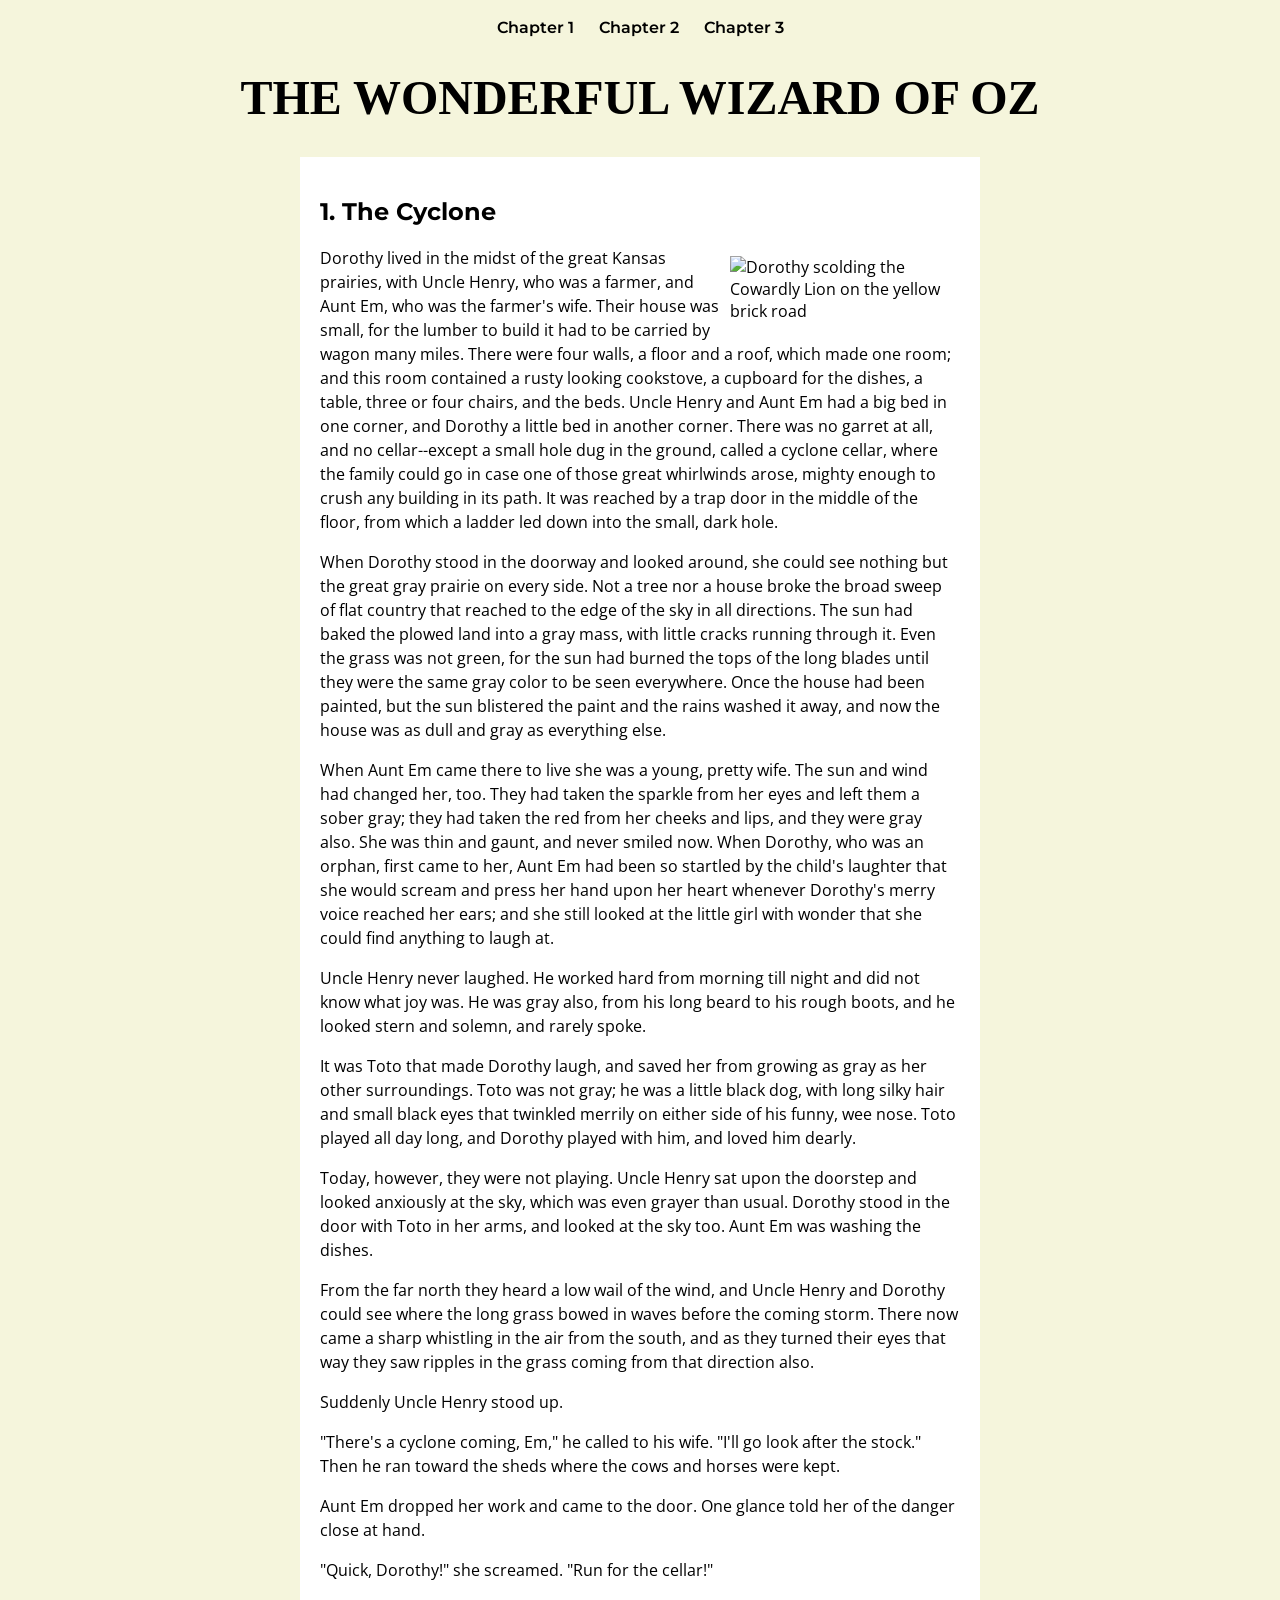
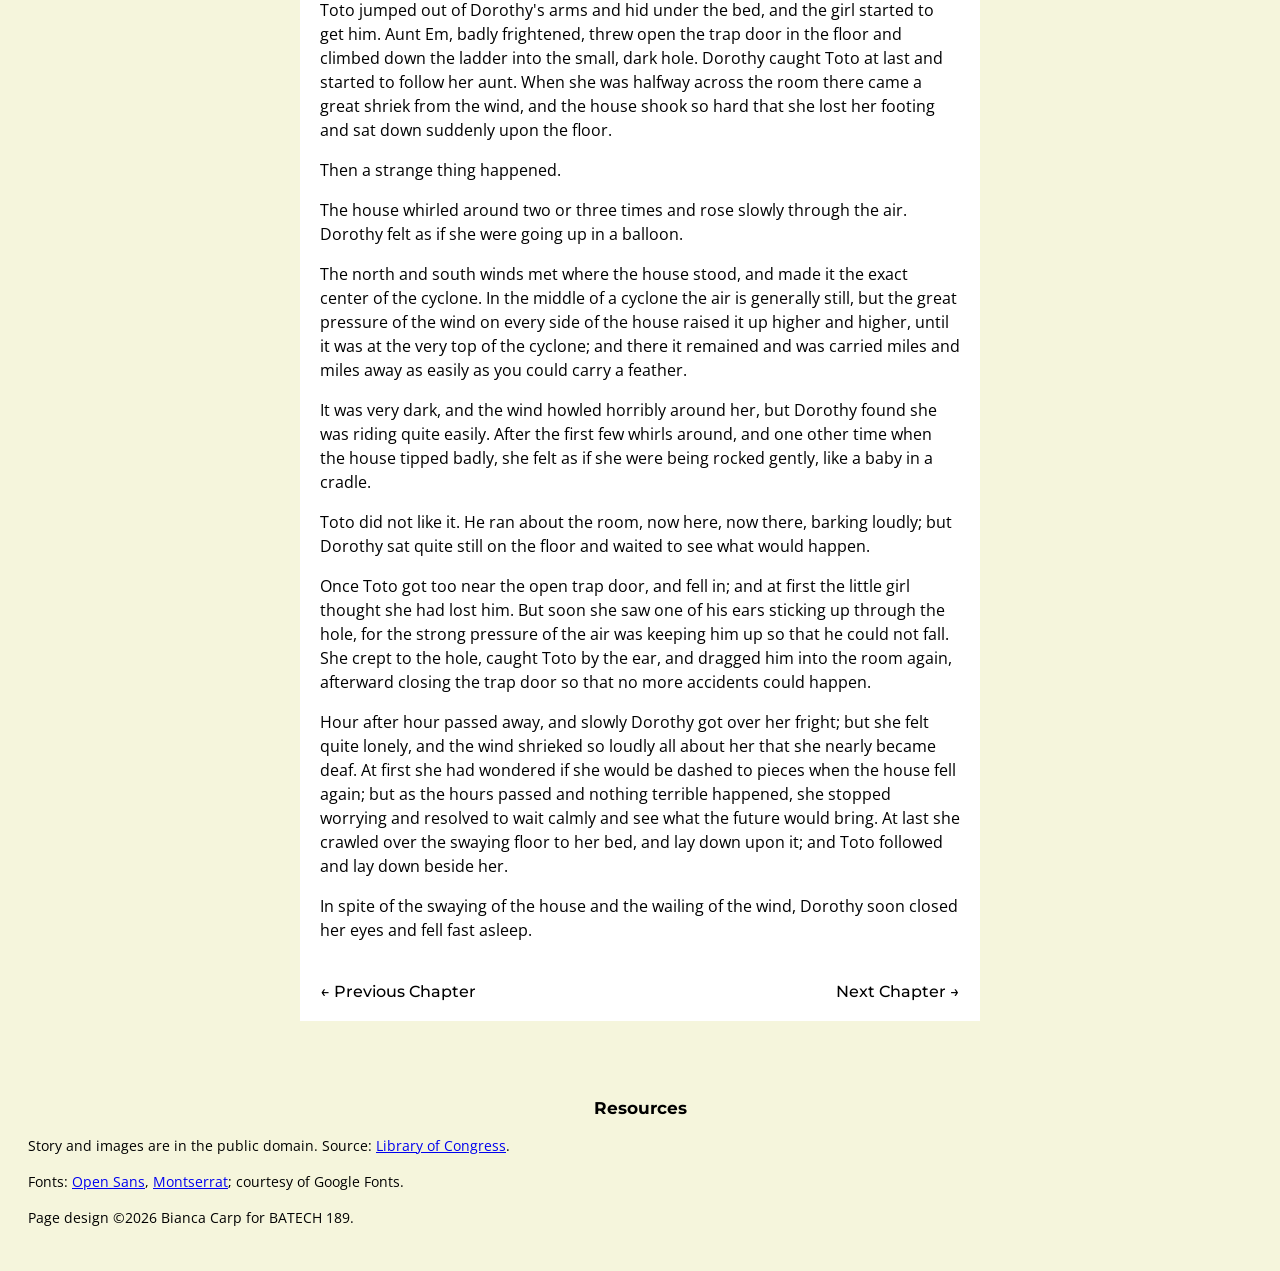
==== index.html @ 74edafdb "fixed files" ====
<!doctype html>
<html lang="en">
    <head>
        <meta charset="UTF-8" />
        <title>The Wonderful Wizard of Oz</title>
       <link href="https://fonts.googleapis.com/css2?family=Montserrat:wght@400;700&family=Open+Sans:wght@400;600&family=Pinyon+Script&display=swap" rel="stylesheet">
<link rel="stylesheet" href="styles.css">
    </head>
    <body>
    
            <header>
                <nav>
                    <ul>
                        <li><a href="chapter1.html">Chapter 1</a></li>
                        <li><a href="chapter2.html">Chapter 2</a></li>
                        <li><a href="chapter3.html">Chapter 3</a></li>
                    </ul>
                </nav>

                <h1>THE WONDERFUL WIZARD OF OZ</h1>
            </header>
          <main>

            <article>
                <h2>1. The Cyclone</h2>
             <img src="GitHub-project4/Wizard_of_Oz/ch1_oz1.jpg" alt="Dorothy scolding the Cowardly Lion on the yellow brick road">   
                
                <p>
                    Dorothy lived in the midst of the great Kansas prairies, with Uncle Henry, who was a farmer, and
                    Aunt Em, who was the farmer's wife. Their house was small, for the lumber to build it had to be
                    carried by wagon many miles. There were four walls, a floor and a roof, which made one room; and
                    this room contained a rusty looking cookstove, a cupboard for the dishes, a table, three or four
                    chairs, and the beds. Uncle Henry and Aunt Em had a big bed in one corner, and Dorothy a little bed
                    in another corner. There was no garret at all, and no cellar--except a small hole dug in the ground,
                    called a cyclone cellar, where the family could go in case one of those great whirlwinds arose,
                    mighty enough to crush any building in its path. It was reached by a trap door in the middle of the
                    floor, from which a ladder led down into the small, dark hole.
                </p>

                <p>
                    When Dorothy stood in the doorway and looked around, she could see nothing but the great gray
                    prairie on every side. Not a tree nor a house broke the broad sweep of flat country that reached to
                    the edge of the sky in all directions. The sun had baked the plowed land into a gray mass, with
                    little cracks running through it. Even the grass was not green, for the sun had burned the tops of
                    the long blades until they were the same gray color to be seen everywhere. Once the house had been
                    painted, but the sun blistered the paint and the rains washed it away, and now the house was as dull
                    and gray as everything else.
                </p>

                <p>
                    When Aunt Em came there to live she was a young, pretty wife. The sun and wind had changed her, too.
                    They had taken the sparkle from her eyes and left them a sober gray; they had taken the red from her
                    cheeks and lips, and they were gray also. She was thin and gaunt, and never smiled now. When
                    Dorothy, who was an orphan, first came to her, Aunt Em had been so startled by the child's laughter
                    that she would scream and press her hand upon her heart whenever Dorothy's merry voice reached her
                    ears; and she still looked at the little girl with wonder that she could find anything to laugh at.
                </p>

                <p>
                    Uncle Henry never laughed. He worked hard from morning till night and did not know what joy was. He
                    was gray also, from his long beard to his rough boots, and he looked stern and solemn, and rarely
                    spoke.
                </p>

                <p>
                    It was Toto that made Dorothy laugh, and saved her from growing as gray as her other surroundings.
                    Toto was not gray; he was a little black dog, with long silky hair and small black eyes that
                    twinkled merrily on either side of his funny, wee nose. Toto played all day long, and Dorothy played
                    with him, and loved him dearly.
                </p>

                <p>
                    Today, however, they were not playing. Uncle Henry sat upon the doorstep and looked anxiously at the
                    sky, which was even grayer than usual. Dorothy stood in the door with Toto in her arms, and looked
                    at the sky too. Aunt Em was washing the dishes.
                </p>

                <p>
                    From the far north they heard a low wail of the wind, and Uncle Henry and Dorothy could see where
                    the long grass bowed in waves before the coming storm. There now came a sharp whistling in the air
                    from the south, and as they turned their eyes that way they saw ripples in the grass coming from
                    that direction also.
                </p>

                <p>Suddenly Uncle Henry stood up.</p>

                <p>
                    "There's a cyclone coming, Em," he called to his wife. "I'll go look after the stock." Then he ran
                    toward the sheds where the cows and horses were kept.
                </p>

                <p>Aunt Em dropped her work and came to the door. One glance told her of the danger close at hand.</p>

                <p>"Quick, Dorothy!" she screamed. "Run for the cellar!"</p>

                <p>
                    Toto jumped out of Dorothy's arms and hid under the bed, and the girl started to get him. Aunt Em,
                    badly frightened, threw open the trap door in the floor and climbed down the ladder into the small,
                    dark hole. Dorothy caught Toto at last and started to follow her aunt. When she was halfway across
                    the room there came a great shriek from the wind, and the house shook so hard that she lost her
                    footing and sat down suddenly upon the floor.
                </p>

                <p>Then a strange thing happened.</p>

                <p>
                    The house whirled around two or three times and rose slowly through the air. Dorothy felt as if she
                    were going up in a balloon.
                </p>

                <p>
                    The north and south winds met where the house stood, and made it the exact center of the cyclone. In
                    the middle of a cyclone the air is generally still, but the great pressure of the wind on every side
                    of the house raised it up higher and higher, until it was at the very top of the cyclone; and there
                    it remained and was carried miles and miles away as easily as you could carry a feather.
                </p>

                <p>
                    It was very dark, and the wind howled horribly around her, but Dorothy found she was riding quite
                    easily. After the first few whirls around, and one other time when the house tipped badly, she felt
                    as if she were being rocked gently, like a baby in a cradle.
                </p>

                <p>
                    Toto did not like it. He ran about the room, now here, now there, barking loudly; but Dorothy sat
                    quite still on the floor and waited to see what would happen.
                </p>

                <p>
                    Once Toto got too near the open trap door, and fell in; and at first the little girl thought she had
                    lost him. But soon she saw one of his ears sticking up through the hole, for the strong pressure of
                    the air was keeping him up so that he could not fall. She crept to the hole, caught Toto by the ear,
                    and dragged him into the room again, afterward closing the trap door so that no more accidents could
                    happen.
                </p>

                <p>
                    Hour after hour passed away, and slowly Dorothy got over her fright; but she felt quite lonely, and
                    the wind shrieked so loudly all about her that she nearly became deaf. At first she had wondered if
                    she would be dashed to pieces when the house fell again; but as the hours passed and nothing
                    terrible happened, she stopped worrying and resolved to wait calmly and see what the future would
                    bring. At last she crawled over the swaying floor to her bed, and lay down upon it; and Toto
                    followed and lay down beside her.
                </p>

                <p>
                    In spite of the swaying of the house and the wailing of the wind, Dorothy soon closed her eyes and
                    fell fast asleep.
                </p>
                
                
                <nav class="bottom-nav">
    <a href="index.html">← Previous Chapter</a>
    <a href="chapter2.html">Next Chapter →</a>
</nav>

            </article>
        </main>
        
  <footer>

<h3>Resources</h3>

<p>
Story and images are in the public domain. Source:
<a href="https://www.loc.gov/item/12031272">Library of Congress</a>.
</p>

<p>
Fonts:
<a href="https://fonts.google.com/specimen/Open+Sans">Open Sans</a>,
<a href="https://fonts.google.com/specimen/Montserrat">Montserrat</a>;
courtesy of Google Fonts.
</p>

<p>
Page design ©2026 Bianca Carp for BATECH 189.
</p>

      
</footer>
        
        
    </body>
</html>
---- styles.css ----
header {
    text-align: center;
}

body {
    background-color: beige;
    font-family: 'Open Sans', sans-serif;
}

main {
    background-color: white;
    max-width: 40em;
    margin: auto;
    padding: 20px;
}

h1 {
   font-family: cursive;
    font-size: 3em; 
}

 h2 {
    font-family: 'Montserrat', sans-serif;
}

nav ul {
    display: flex;
    justify-content: center;
    gap: 25px;
    padding: 0;
}

nav li {
    list-style-type: none;
    display: inline;
}

nav a {
    text-decoration: none;
    color: black;
    font-family: 'Montserrat', sans-serif;
    font-weight: 600;
}

p {
    line-height: 1.5;
    text-align: left;
}


img {
    float: right;
    width: 220px;
    margin: 10px;
}

footer {
    text-align: center;
    padding: 40px;
}

.bottom-nav {
    display: flex;
    justify-content: space-between;
    margin-top: 40px;
}

.bottom-nav a {
    text-decoration: none;
    font-family: 'Montserrat', sans-serif;
    font-weight: 500;
    color: black;
}

.bottom-nav a:hover {
    text-decoration: underline;
}

footer {
    text-align: center;
    margin-top: 40px;
    padding: 20px;
    font-size: 0.9em;
}

footer h3 {
    font-family: 'Montserrat', sans-serif;
    text-align: center;
}

.resources {
    max-width: 40em;
    margin: auto;
    padding: 20px;
    border: 2px solid #999;
    text-align: center;
}

.resources h3 {
    font-family: 'Montserrat', sans-serif;
}
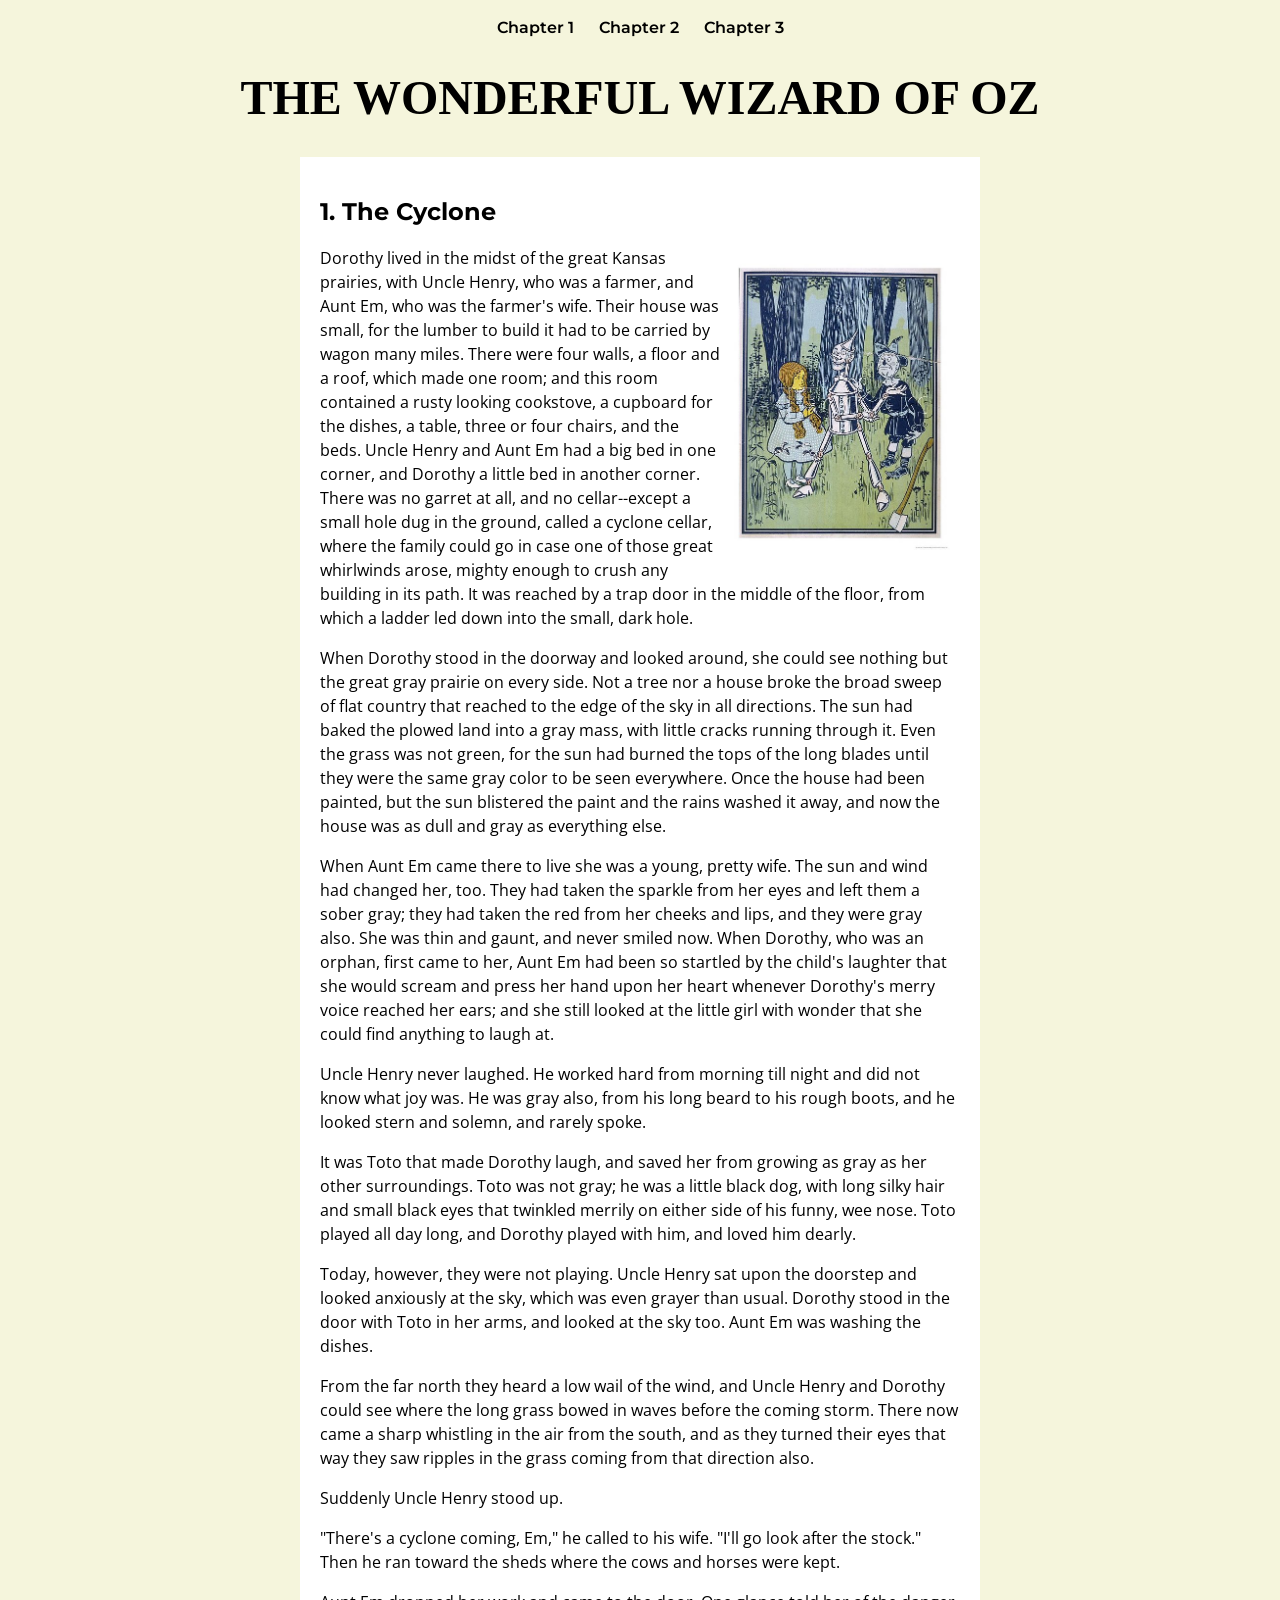
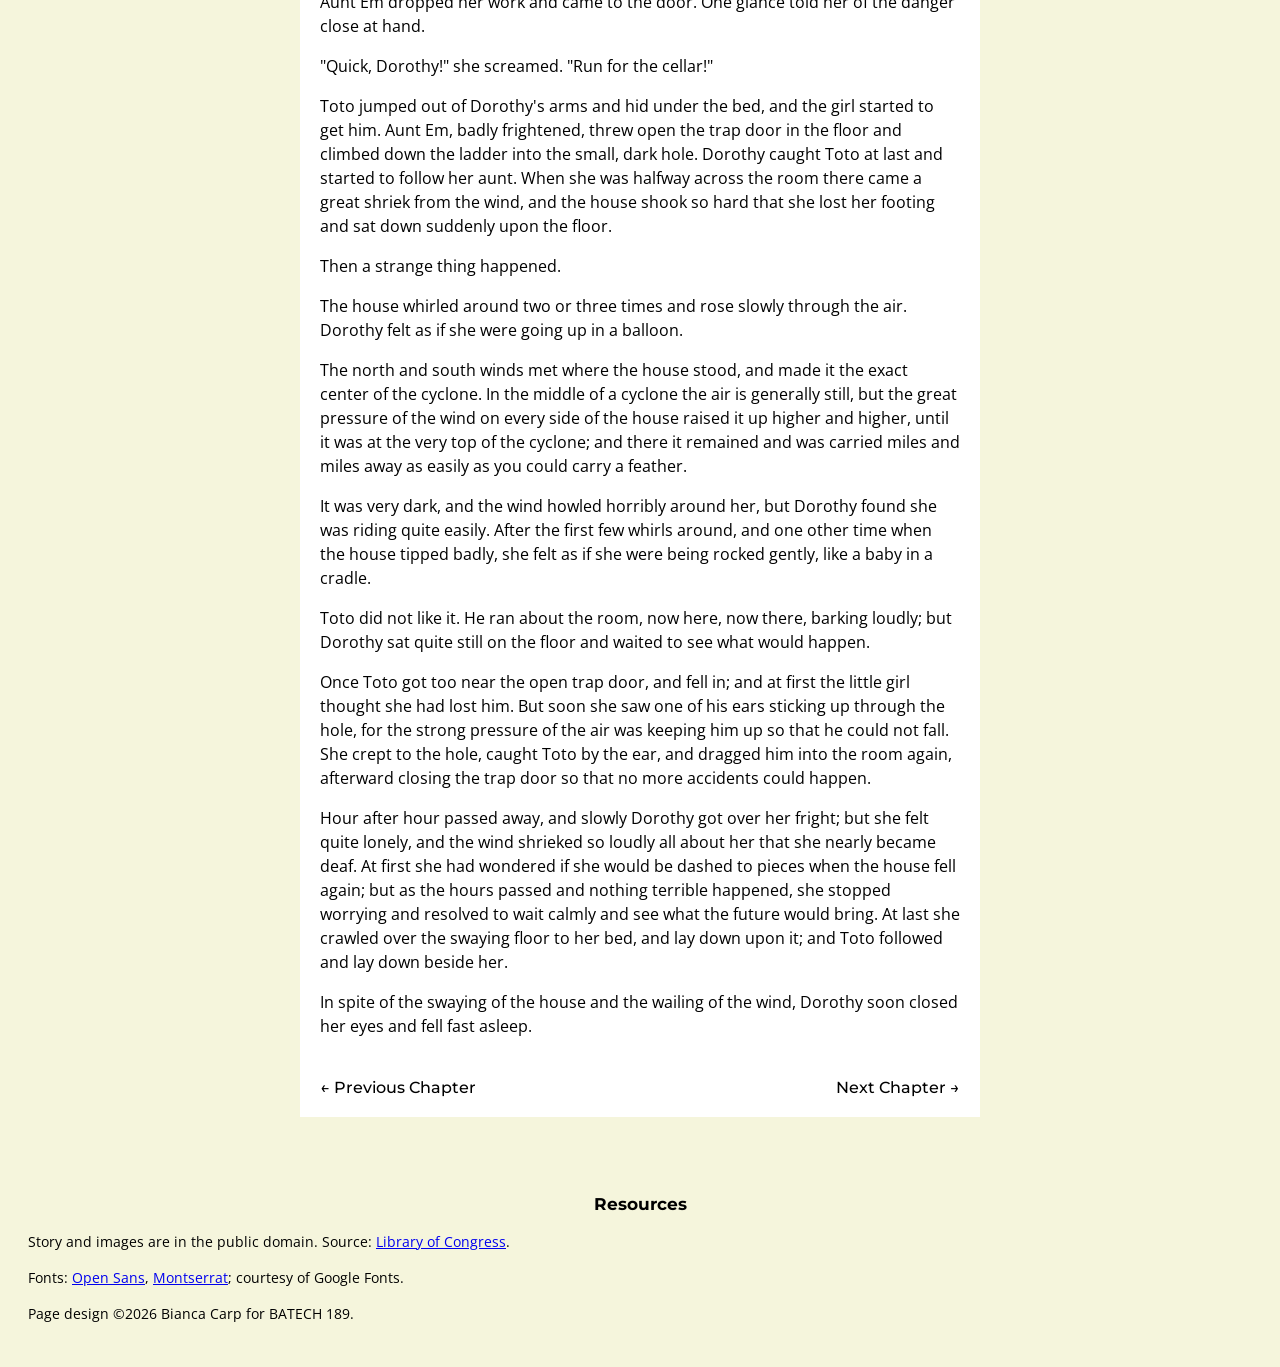
==== commit 1b772c27: "fixed links" ====
--- a/index.html
+++ b/index.html
@@ -23,7 +23,7 @@
 
             <article>
                 <h2>1. The Cyclone</h2>
-             <img src="GitHub-project4/Wizard_of_Oz/ch1_oz1.jpg" alt="Dorothy scolding the Cowardly Lion on the yellow brick road">   
+             <img src="Wizard_of_Oz/ch1_oz1.jpg" alt="Dorothy scolding the Cowardly Lion on the yellow brick road">   
                 
                 <p>
                     Dorothy lived in the midst of the great Kansas prairies, with Uncle Henry, who was a farmer, and
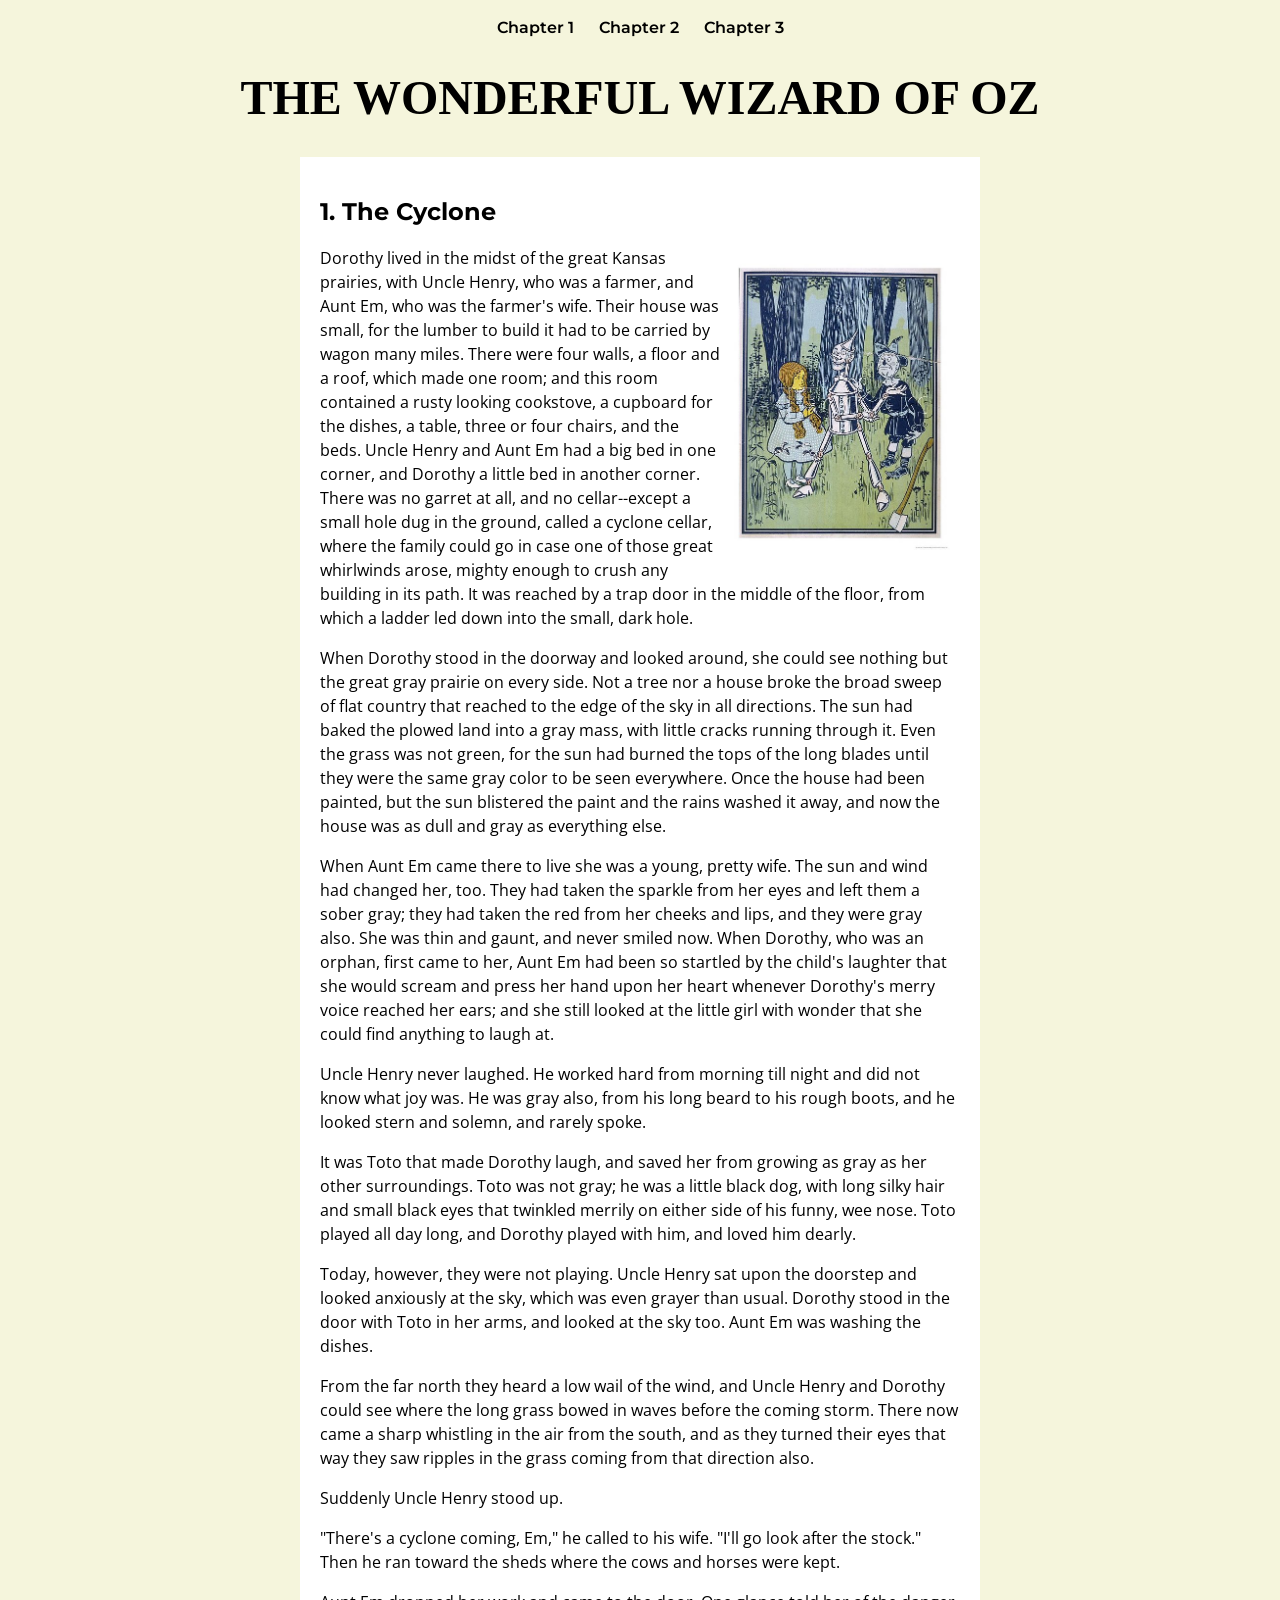
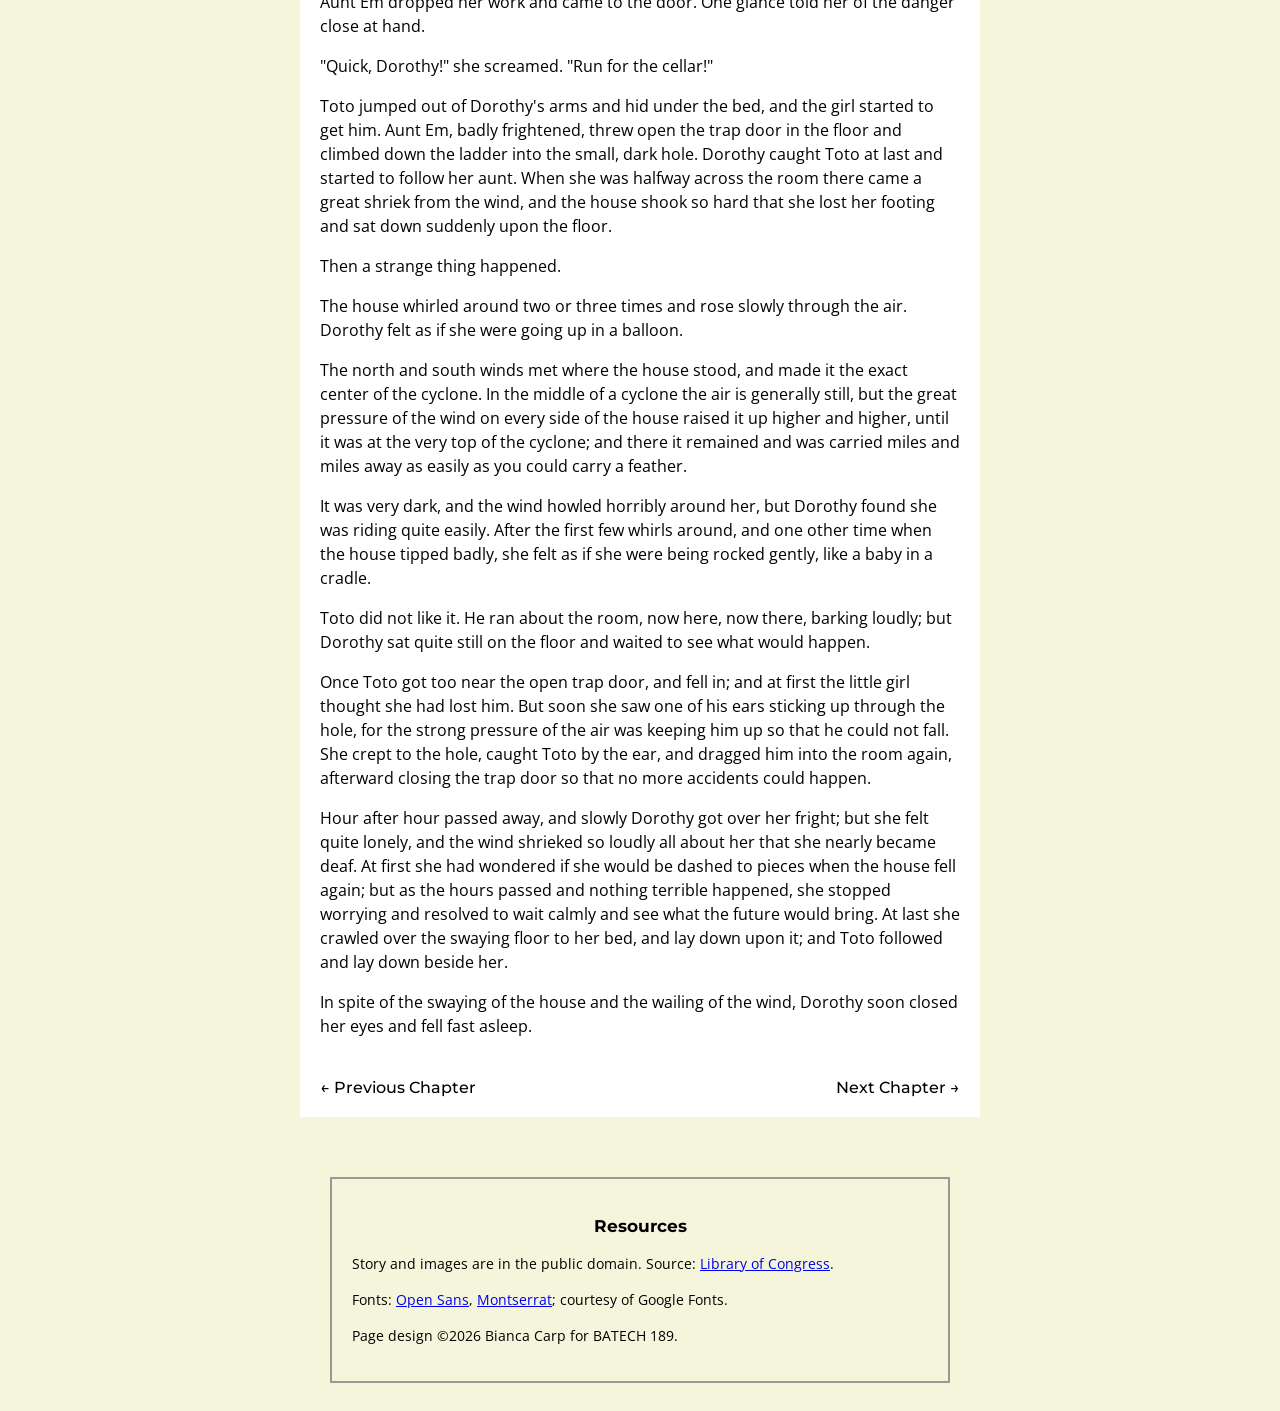
==== commit 9090e1ef: "did other ch." ====
--- a/index.html
+++ b/index.html
@@ -23,7 +23,7 @@
 
             <article>
                 <h2>1. The Cyclone</h2>
-             <img src="Wizard_of_Oz/ch1_oz1.jpg" alt="Dorothy scolding the Cowardly Lion on the yellow brick road">   
+             <img src="Wizard_of_Oz/ch1_oz1.jpg" alt="orothy meeting the Tin Man and Scarecrow in a forest clearing">   
                 
                 <p>
                     Dorothy lived in the midst of the great Kansas prairies, with Uncle Henry, who was a farmer, and
@@ -159,6 +159,8 @@
         
   <footer>
 
+<div class="resources">
+
 <h3>Resources</h3>
 
 <p>
@@ -177,6 +179,7 @@
 Page design ©2026 Bianca Carp for BATECH 189.
 </p>
 
+</div>
       
 </footer>
         
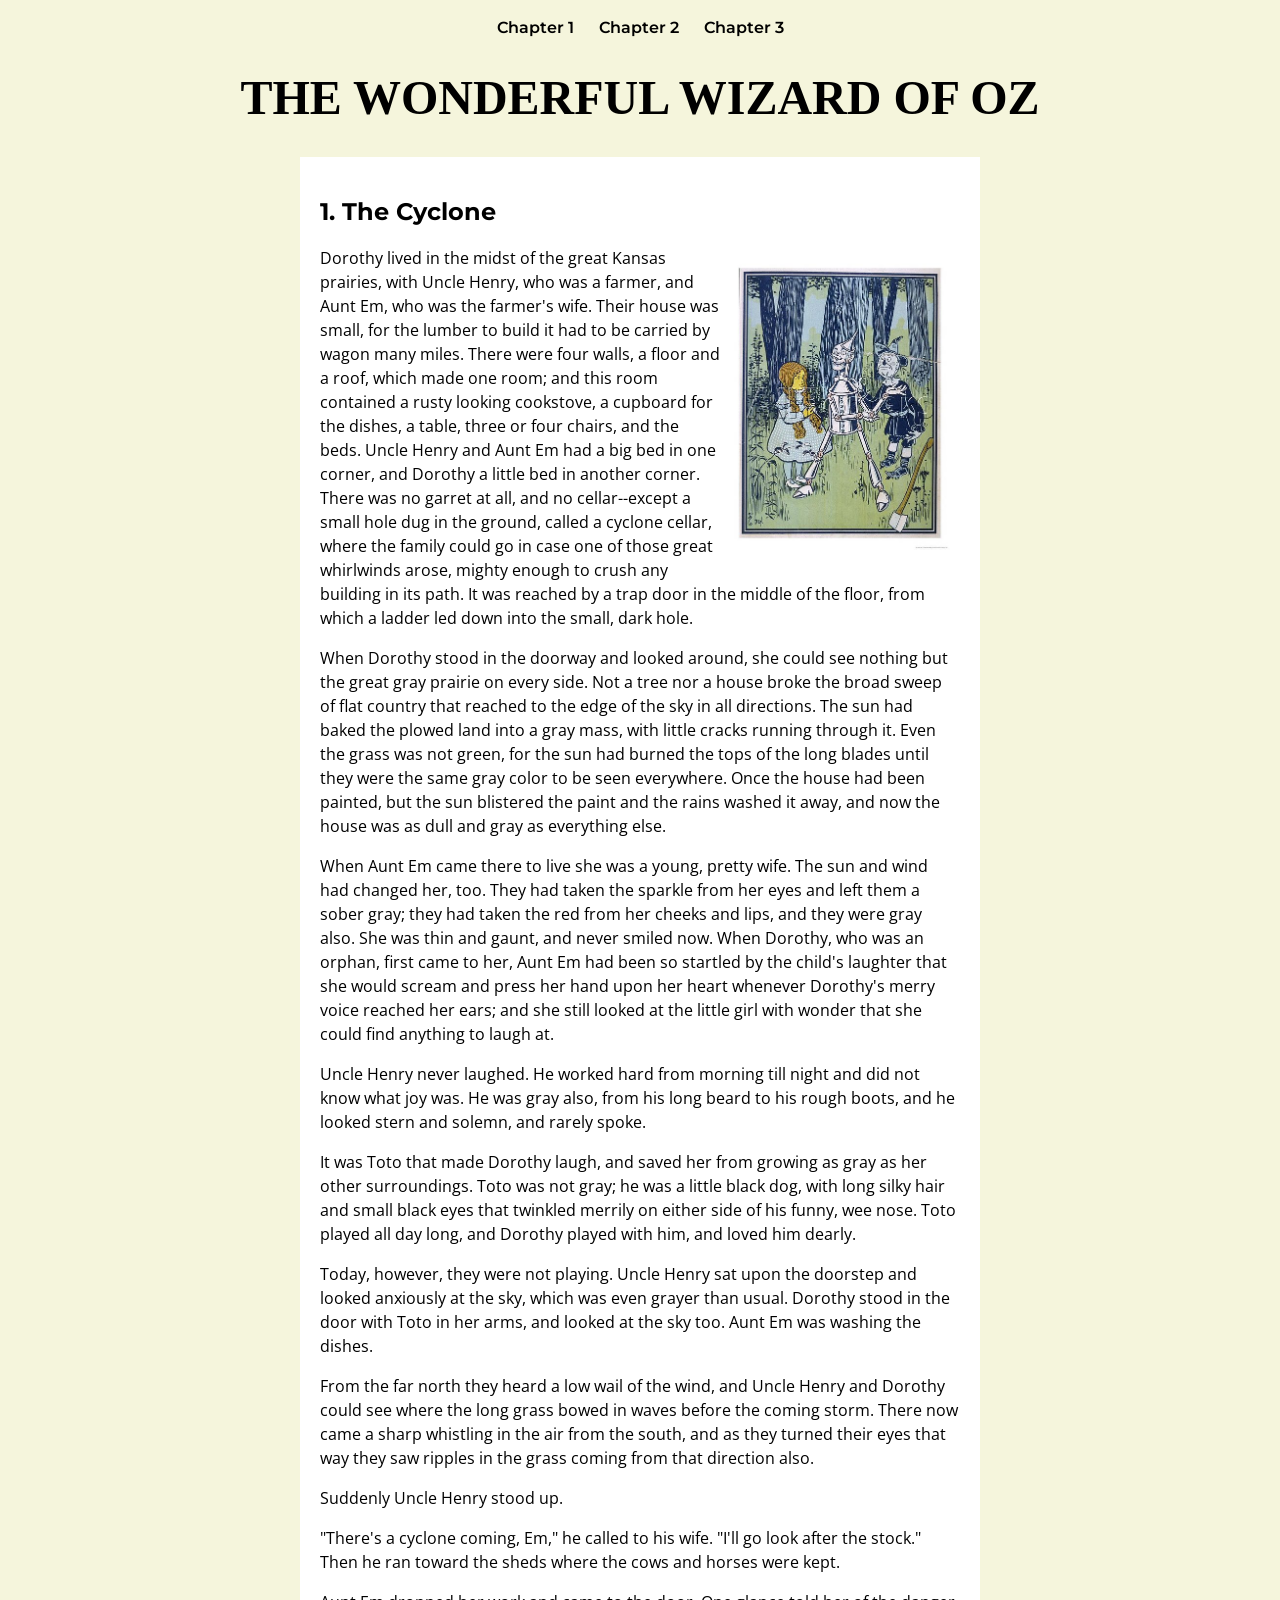
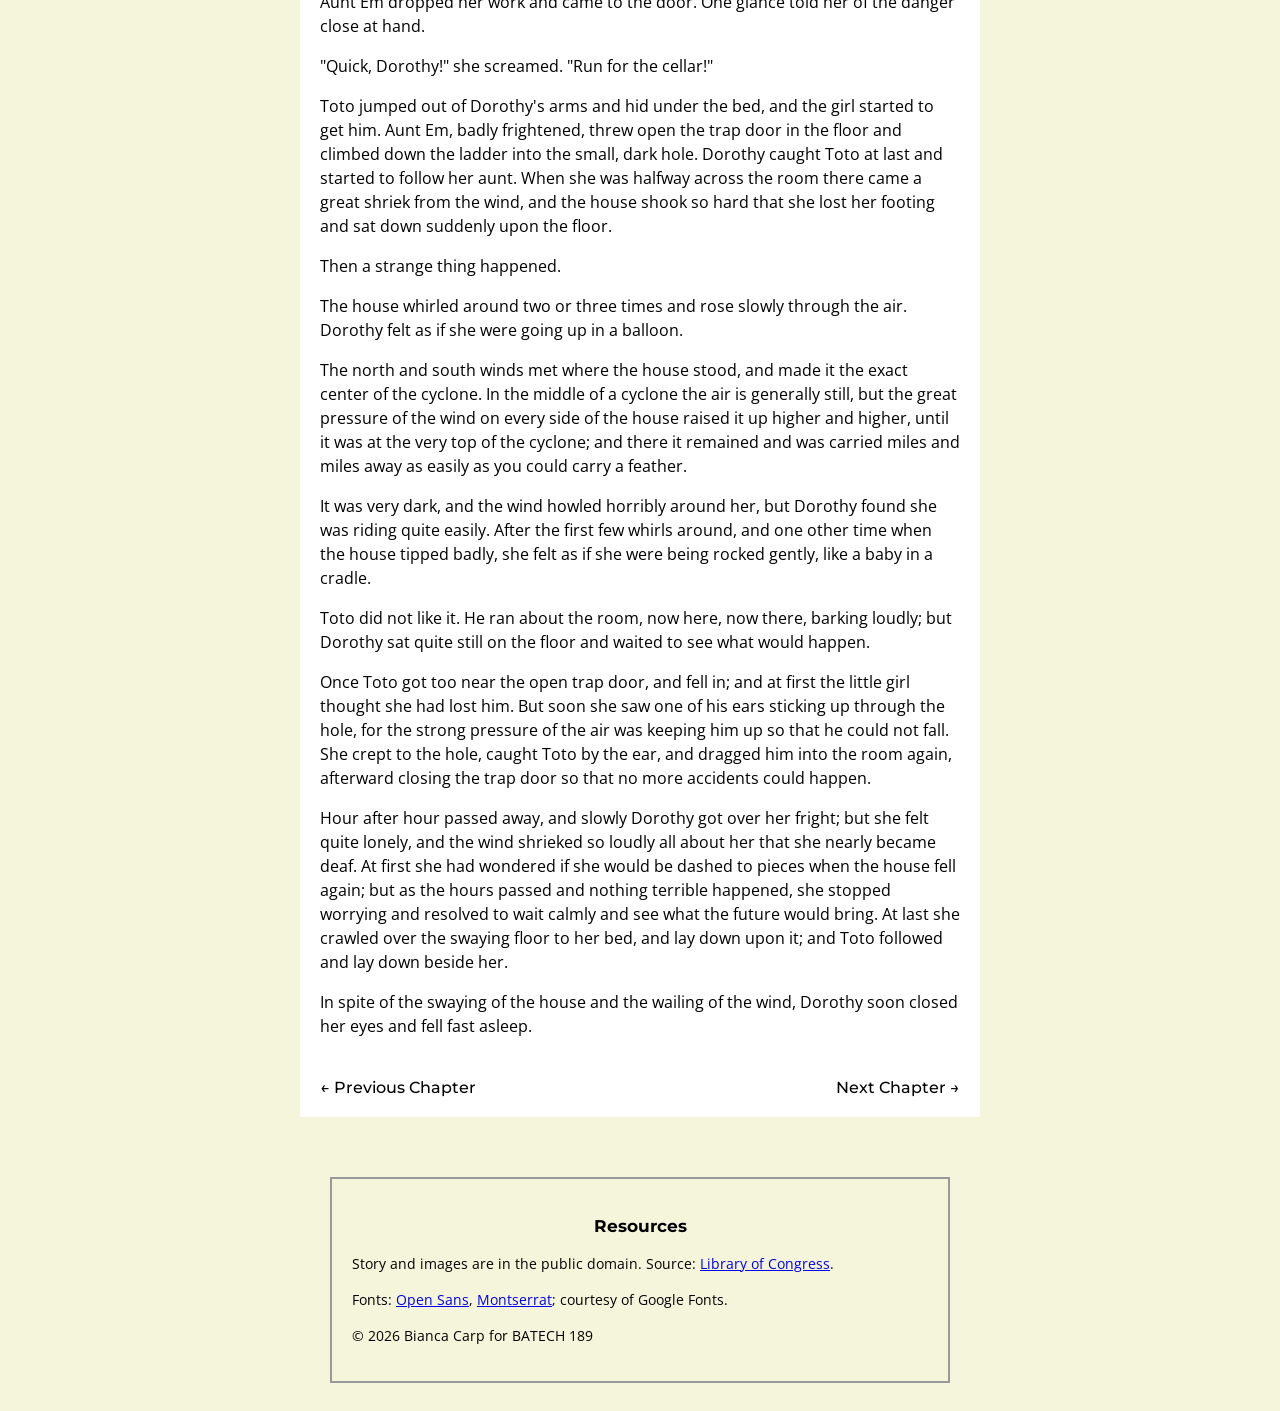
==== commit 65e05029: "fixed error" ====
--- a/index.html
+++ b/index.html
@@ -2,7 +2,7 @@
 <html lang="en">
     <head>
         <meta charset="UTF-8" />
-        <title>The Wonderful Wizard of Oz</title>
+        <title>The Wonderful Wizard of Oz - Chapter 1</title>
        <link href="https://fonts.googleapis.com/css2?family=Montserrat:wght@400;700&family=Open+Sans:wght@400;600&family=Pinyon+Script&display=swap" rel="stylesheet">
 <link rel="stylesheet" href="styles.css">
     </head>
@@ -176,7 +176,7 @@
 </p>
 
 <p>
-Page design ©2026 Bianca Carp for BATECH 189.
+&copy; 2026 Bianca Carp for BATECH 189
 </p>
 
 </div>
